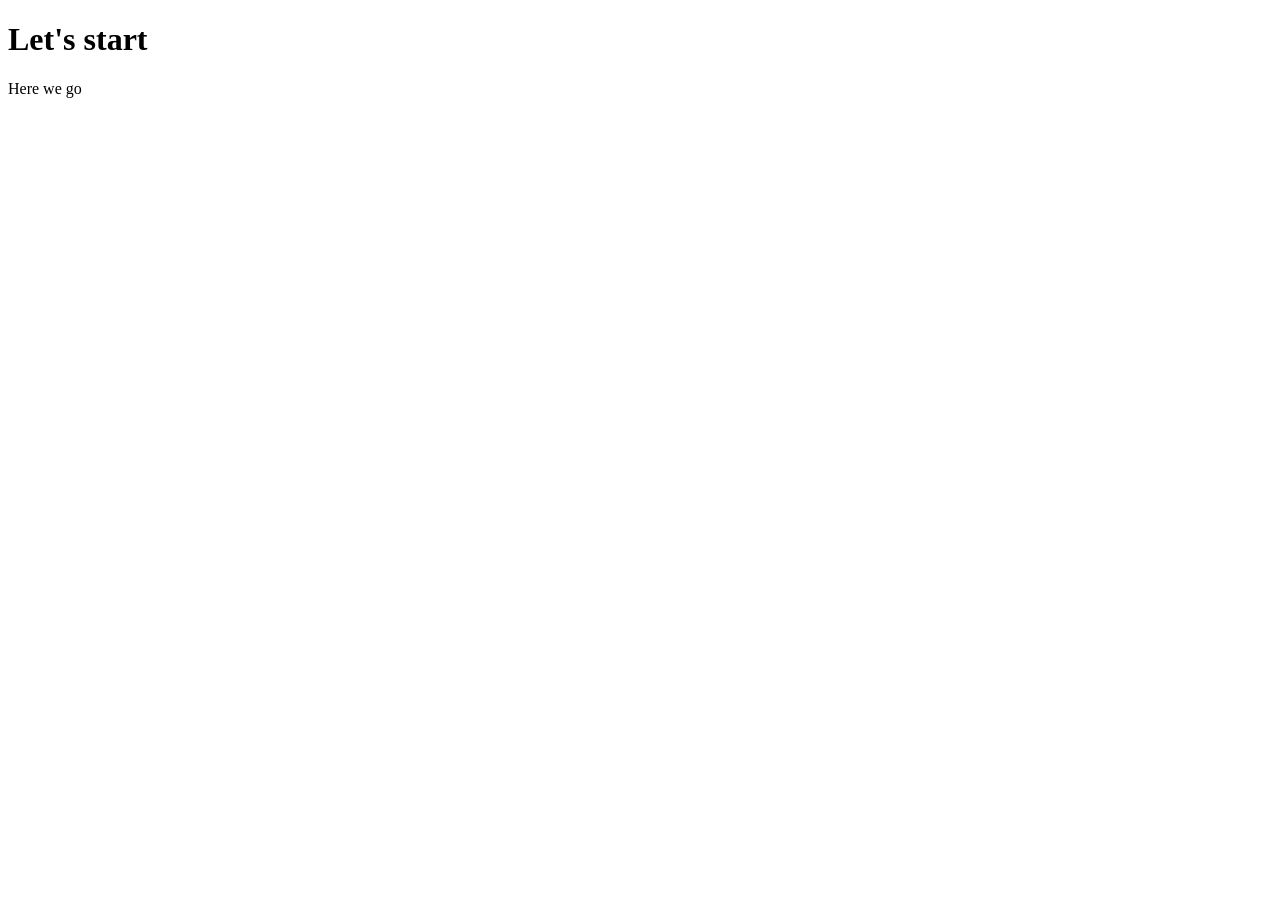
==== index.html @ 71690423 "added index.html" ====
<!DOCTYPE html>
<html lang="en">
<head>
    <meta charset="UTF-8">
    <meta name="viewport" content="width=device-width, initial-scale=1.0">
    <title>Test Pages</title>
</head>
<body>
    <h1>Let's start</h1>
    <p>Here we go</p>
</body>
</html>
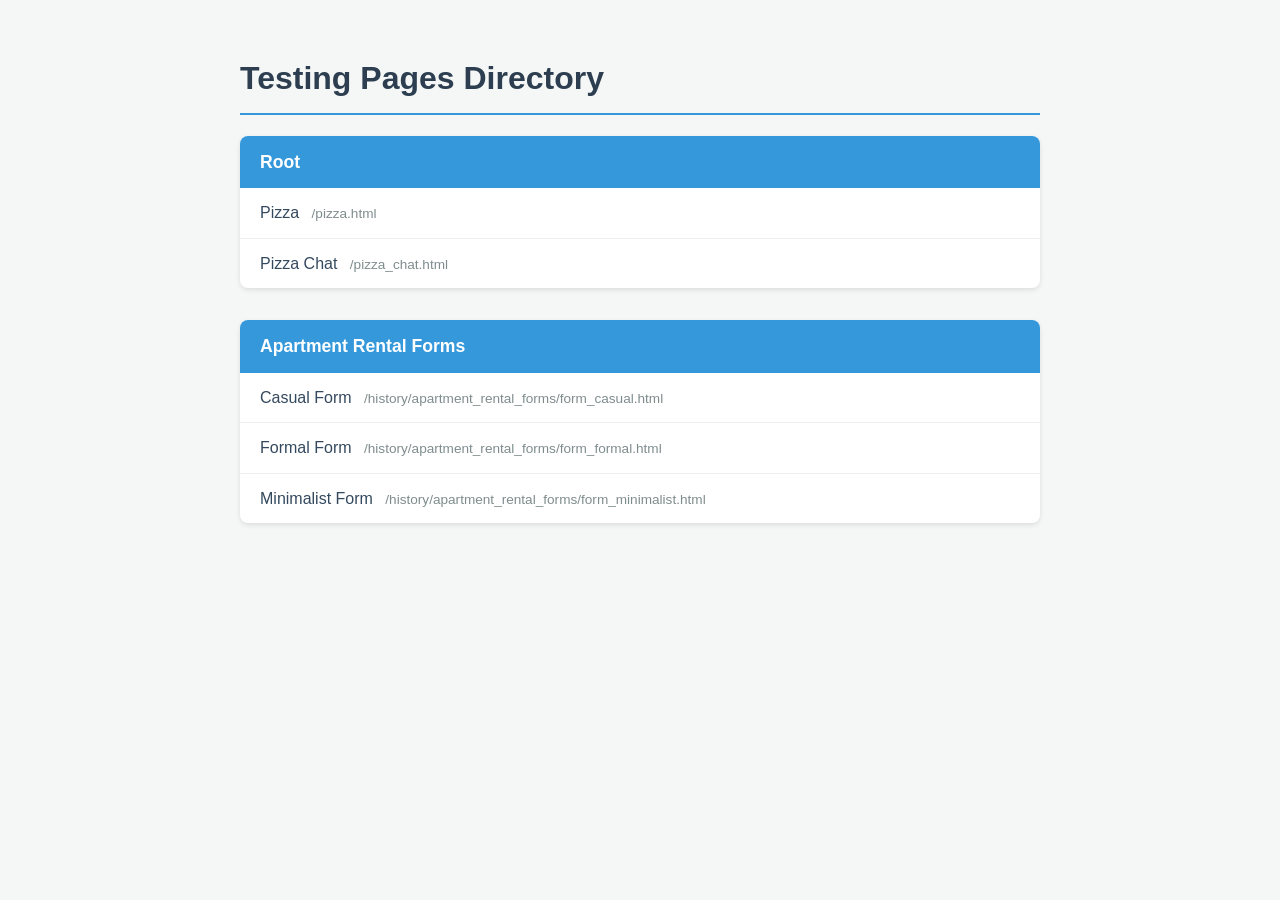
==== commit f6aceb77: "updated index" ====
--- a/index.html
+++ b/index.html
@@ -3,10 +3,85 @@
 <head>
     <meta charset="UTF-8">
     <meta name="viewport" content="width=device-width, initial-scale=1.0">
-    <title>Test Pages</title>
+    <title>Directory of Test Pages</title>
+    <style>
+        body {
+            font-family: -apple-system, BlinkMacSystemFont, "Segoe UI", Roboto, Helvetica, Arial, sans-serif;
+            line-height: 1.6;
+            color: #333;
+            max-width: 800px;
+            margin: 0 auto;
+            padding: 2rem;
+            background-color: #f4f7f6;
+        }
+        h1 {
+            color: #2c3e50;
+            border-bottom: 2px solid #3498db;
+            padding-bottom: 0.5rem;
+        }
+        .directory-group {
+            background: #fff;
+            border-radius: 8px;
+            box-shadow: 0 2px 5px rgba(0,0,0,0.1);
+            margin-bottom: 2rem;
+            overflow: hidden;
+        }
+        .directory-header {
+            background-color: #3498db;
+            color: white;
+            padding: 0.75rem 1.25rem;
+            font-weight: bold;
+            font-size: 1.1rem;
+            text-transform: capitalize;
+        }
+        .link-list {
+            list-style: none;
+            padding: 0;
+            margin: 0;
+        }
+        .link-item {
+            border-bottom: 1px solid #eee;
+        }
+        .link-item:last-child {
+            border-bottom: none;
+        }
+        .link-item a {
+            display: block;
+            padding: 0.75rem 1.25rem;
+            color: #34495e;
+            text-decoration: none;
+            transition: background 0.2s ease;
+        }
+        .link-item a:hover {
+            background-color: #f0f7fd;
+            color: #2980b9;
+        }
+        .link-path {
+            font-size: 0.85rem;
+            color: #7f8c8d;
+            margin-left: 0.5rem;
+        }
+    </style>
 </head>
 <body>
-    <h1>Let's start</h1>
-    <p>Here we go</p>
+    <h1>Testing Pages Directory</h1>
+
+    <section class="directory-group">
+        <div class="directory-header">Root</div>
+        <ul class="link-list">
+            <li class="link-item"><a href="pizza.html">Pizza <span class="link-path">/pizza.html</span></a></li>
+            <li class="link-item"><a href="pizza_chat.html">Pizza Chat <span class="link-path">/pizza_chat.html</span></a></li>
+        </ul>
+    </section>
+
+    <section class="directory-group">
+        <div class="directory-header">Apartment Rental Forms</div>
+        <ul class="link-list">
+            <li class="link-item"><a href="history/apartment_rental_forms/form_casual.html">Casual Form <span class="link-path">/history/apartment_rental_forms/form_casual.html</span></a></li>
+            <li class="link-item"><a href="history/apartment_rental_forms/form_formal.html">Formal Form <span class="link-path">/history/apartment_rental_forms/form_formal.html</span></a></li>
+            <li class="link-item"><a href="history/apartment_rental_forms/form_minimalist.html">Minimalist Form <span class="link-path">/history/apartment_rental_forms/form_minimalist.html</span></a></li>
+        </ul>
+    </section>
+
 </body>
 </html>
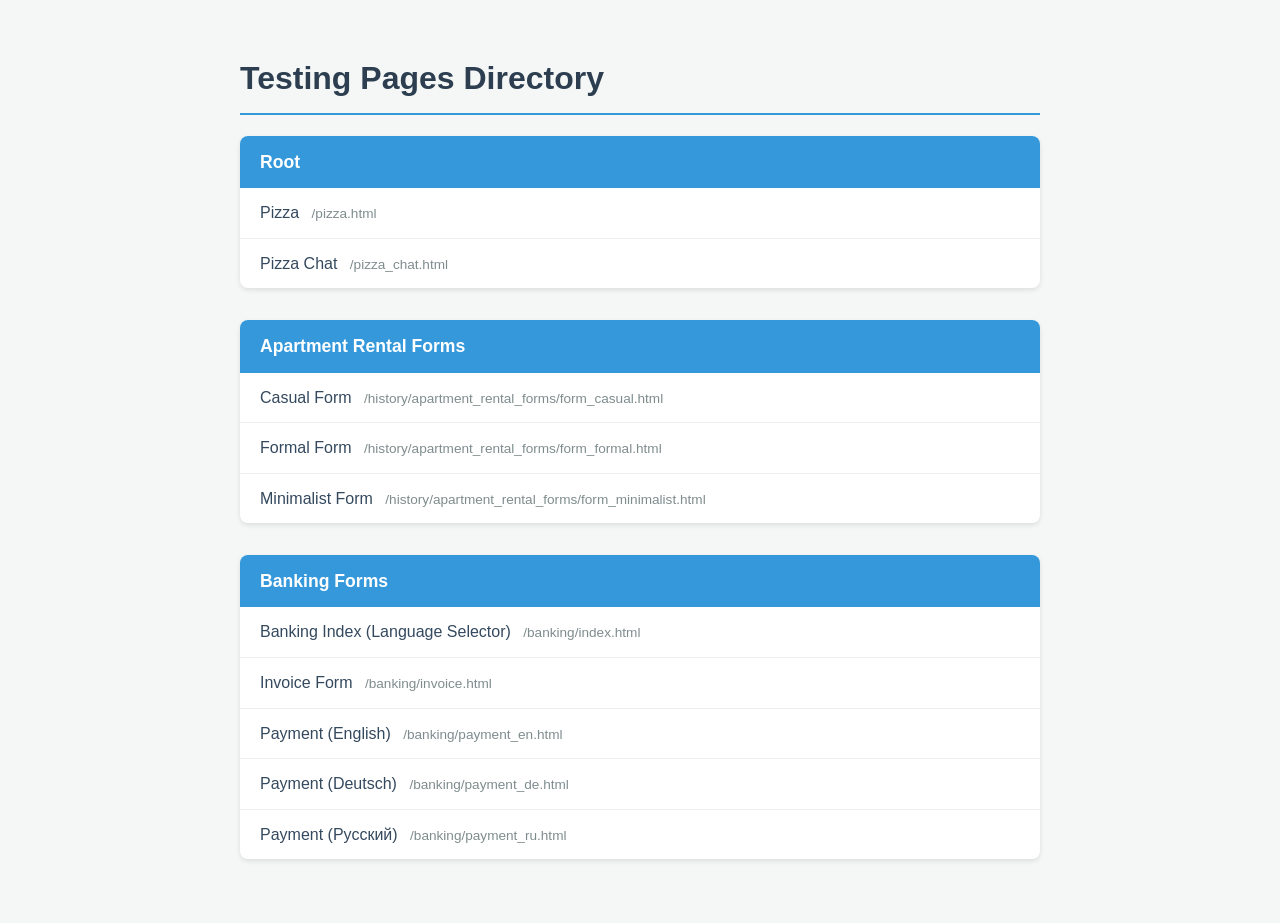
==== commit a9ad0510: "added pages to index.html" ====
--- a/index.html
+++ b/index.html
@@ -83,5 +83,16 @@
         </ul>
     </section>
 
+    <section class="directory-group">
+        <div class="directory-header">Banking Forms</div>
+        <ul class="link-list">
+            <li class="link-item"><a href="banking/index.html">Banking Index (Language Selector) <span class="link-path">/banking/index.html</span></a></li>
+            <li class="link-item"><a href="banking/invoice.html">Invoice Form <span class="link-path">/banking/invoice.html</span></a></li>
+            <li class="link-item"><a href="banking/payment_en.html">Payment (English) <span class="link-path">/banking/payment_en.html</span></a></li>
+            <li class="link-item"><a href="banking/payment_de.html">Payment (Deutsch) <span class="link-path">/banking/payment_de.html</span></a></li>
+            <li class="link-item"><a href="banking/payment_ru.html">Payment (Русский) <span class="link-path">/banking/payment_ru.html</span></a></li>
+        </ul>
+    </section>
+
 </body>
 </html>
